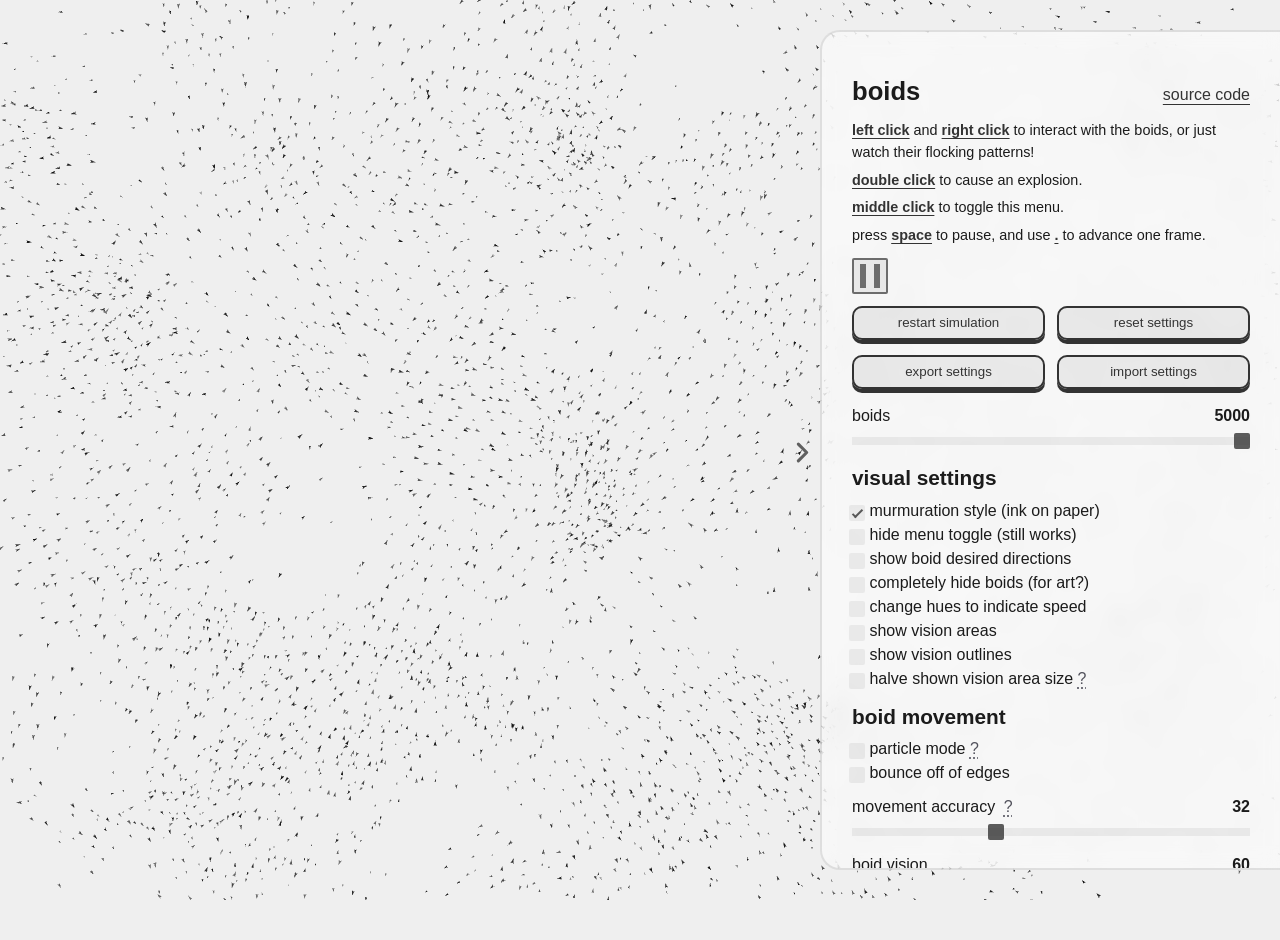
==== index.html @ e718ecca "Add boids murmuration site with 300dpi capture Co-Authored-By: Claude Opus 5.5 <noreply@anthropic.co" ====
<!doctype html>
<html lang="en">
	<head>
		<meta charset="UTF-8" />
		<meta
			name="viewport"
			content="width=device-width, initial-scale=1.0, maximum-scale=1.0, user-scalable=no"
		/>
		<meta http-equiv="X-UA-Compatible" content="ie=edge" />

		<meta name="author" content="cubedhuang" />
		<meta name="description" content="2D flocking simulation!" />
		<meta
			name="keywords"
			content="cubedhuang, boids, flocking, 2d, simulation"
		/>
		<meta name="theme-color" content="#efefef" />

		<meta property="og:title" content="Boids Simulation" />
		<meta property="description" content="2D flocking simulation!" />
		<meta property="og:description" content="2D flocking simulation!" />
		<meta property="og:image" content="https://cubedhuang.com/logo.png" />

		<link rel="shortcut icon" href="https://cubedhuang.com/favicon.ico" />

		<link rel="stylesheet" href="./style.css" />
		<link rel="author" href="https://dan.onl/" />
		<link rel="publisher" href="https://dan.onl/" />

		<title>Boids Simulation</title>
	</head>

	<body>
		<div id="container">
			<header>
				<h1>boids</h1>
				<a
					href="https://github.com/cubeDhuang/boids"
					class="source"
					target="_blank"
				>
					source code
				</a>
			</header>

			<div class="info">
				<p>
					<key>left click</key> and <key>right click</key> to interact
					with the boids, or just watch their flocking patterns!
				</p>
				<p><key>double click</key> to cause an explosion.</p>
				<p><key>middle click</key> to toggle this menu.</p>
				<p>
					press <key>space</key> to pause, and use <key>.</key> to
					advance one frame.
				</p>
			</div>

			<div id="pauser">
				<input type="checkbox" id="pauseButton" data-model="paused" />
				<label for="pauseButton" aria-label="pause"> </label>
				<button class="nexter" data-click="next">next frame</button>
			</div>

			<div class="resetters">
				<button data-click="restart">restart simulation</button>
				<button data-click="reset">reset settings</button>
			</div>

			<div class="resetters">
				<button data-click="exportSave">export settings</button>
				<button data-click="importMenu">import settings</button>
			</div>

			<p>boids <span data-show="boids"></span></p>
			<input
				type="range"
				min="50"
				max="5000"
				step="50"
				data-model="boids"
			/>

			<h4>visual settings</h4>

			<div>
				<input type="checkbox" id="murmur" data-model="murmur" />
				<label for="murmur"> murmuration style (ink on paper)</label>
			</div>
			<div>
				<input type="checkbox" id="toggle" data-model="toggle" />
				<label for="toggle"> hide menu toggle (still works)</label>
			</div>
			<div>
				<input type="checkbox" id="desired" data-model="desired" />
				<label for="desired"> show boid desired directions</label>
			</div>
			<div>
				<input type="checkbox" id="hideBoids" data-model="hideBoids" />
				<label for="hideBoids"> completely hide boids (for art?)</label>
			</div>
			<div>
				<input type="checkbox" id="hues" data-model="hues" />
				<label for="hues"> change hues to indicate speed</label>
			</div>
			<div>
				<input type="checkbox" id="areas" data-model="areas" />
				<label for="areas"> show vision areas</label>
			</div>
			<div>
				<input type="checkbox" id="outlines" data-model="outlines" />
				<label for="outlines"> show vision outlines</label>
			</div>
			<div>
				<input type="checkbox" id="halfAreas" data-model="halfAreas" />
				<label for="halfAreas">
					halve shown vision area size
					<span class="tooltip">
						?
						<span class="tip">
							boids interact when their circles "collide" rather
							than when their circles intersect each other's
							centers.
						</span>
					</span>
				</label>
			</div>

			<h4>boid movement</h4>

			<div>
				<input type="checkbox" id="particle" data-model="particle" />
				<label for="particle"> particle mode</label>
				<span class="tooltip">
					?
					<span class="tip">
						turn off all flocking forces, making boids move like
						particles affected only by noise, drag, and human input.
					</span>
				</span>
			</div>

			<div>
				<input type="checkbox" id="bounce" data-model="bounce" />
				<label for="bounce"> bounce off of edges</label>
			</div>

			<p>
				movement accuracy
				<span class="tooltip">
					?
					<span class="tip">
						the maximum number of boids in vision that each boid
						interacts with; higher values can cause lag with more
						boids.
					</span>
				</span>
				<span data-show="accuracy"></span>
			</p>
			<input
				type="range"
				min="2.25"
				max="10"
				step="0.25"
				data-model="accuracyPower"
				data-digits="2"
			/>

			<p>boid vision <span data-show="vision"></span></p>
			<input
				type="range"
				min="0"
				max="150"
				step="5"
				data-model="vision"
			/>

			<p>alignment force <span data-show="alignment"></span></p>
			<input
				type="range"
				min="0"
				max="4"
				step="0.1"
				data-model="alignment"
				data-digits="1"
			/>

			<p>
				alignment bias
				<span class="tooltip">
					?
					<span class="tip">
						values greater than 1 cause boids to align more with
						those facing the same direction, while values lower than
						1 cause boids to align more with those facing different
						directions.
					</span>
				</span>
				<span data-show="bias"></span>
			</p>
			<input
				type="range"
				min="0.25"
				max="4"
				step="0.05"
				data-model="bias"
				data-digits="2"
			/>

			<p>cohesion force <span data-show="cohesion"></span></p>
			<input
				type="range"
				min="0"
				max="4"
				step="0.1"
				data-model="cohesion"
				data-digits="1"
			/>

			<p>separation force <span data-show="separation"></span></p>
			<input
				type="range"
				min="0"
				max="4"
				step="0.1"
				data-model="separation"
				data-digits="1"
			/>

			<p>steering force <span data-show="maxForce"></span></p>
			<input
				type="range"
				min="0"
				max="1"
				step="0.05"
				data-model="maxForce"
				data-digits="2"
			/>

			<p>min speed <span data-show="minSpeed"></span></p>
			<input
				type="range"
				min="0"
				max="4"
				step="0.05"
				data-model="minSpeed"
				data-digits="2"
			/>

			<p>max speed <span data-show="maxSpeed"></span></p>
			<input
				type="range"
				min="0"
				max="12"
				step="0.25"
				data-model="maxSpeed"
				data-digits="2"
			/>

			<p>drag <span data-show="drag"></span></p>
			<input
				type="range"
				min="0"
				max="0.05"
				step="0.001"
				data-model="drag"
				data-digits="3"
			/>

			<p>movement randomness <span data-show="noise"></span></p>
			<input
				type="range"
				min="0"
				max="10"
				step="0.5"
				data-model="noise"
				data-digits="1"
			/>

			<h4>capture</h4>

			<p class="capture-row">
				print size
				<select id="paperSize">
					<option value="screen">screen (300 dpi)</option>
					<option value="a4">A4 · 297×210 mm</option>
					<option value="a3" selected>A3 · 420×297 mm</option>
					<option value="a2">A2 · 594×420 mm</option>
				</select>
			</p>
			<p class="capture-info" id="captureInfo"></p>
			<button id="captureBtn" class="capture-btn">save 300 dpi PNG</button>
			<p class="capture-info">press <key>p</key> to capture anytime</p>

			<h4>debug info</h4>

			<input type="checkbox" id="debug" data-model="debug" />
			<label for="debug">show debug info</label>

			<div id="debug-opts">
				<p>fps <span id="fps"></span></p>
				<div>
					<input type="checkbox" id="buckets" data-model="buckets" />
					<label for="buckets"> show spatial subdivision</label>
				</div>
			</div>
		</div>

		<div id="toggler" data-click="toggleMenu">
			<div class="img">
				<img src="./right-arrow.svg" alt="arrow" />
			</div>
		</div>

		<div class="popupwindow" id="popupwindow">
			<div class="popup" id="export-popup">
				<h2>export settings</h2>
				<textarea id="exporter" cols="30" rows="10" readonly></textarea>
				<button data-click="copy">copy</button>
				<button data-click="leaveMenu" class="close">close</button>
			</div>

			<div class="popup" id="import-popup">
				<h2>import settings</h2>
				<textarea
					placeholder="paste your exported settings here..."
					id="importer"
					cols="30"
					rows="10"
				></textarea>
				<button data-click="importSave">import</button>
				<button data-click="leaveMenu" class="close">close</button>
			</div>
		</div>

		<script src="./lib/pixi.min.js"></script>

		<script src="./js/v2d.js"></script>
		<script src="./js/util.js"></script>
		<script src="./js/opt.js"></script>
		<script src="./js/boid.js"></script>
		<script src="./js/flock.js"></script>
		<script src="./js/main.js"></script>
		<script src="./js/events.js"></script>
		<script src="./js/capture.js"></script>
	</body>
</html>
---- style.css ----
@import url("https://iosevka-webfonts.github.io/iosevka/Iosevka.css");

:root {
	--color-red-50: oklch(0.971 0.013 17.38);
	--color-red-100: oklch(0.936 0.032 17.717);
	--color-red-200: oklch(0.885 0.062 18.334);
	--color-red-300: oklch(0.808 0.114 19.571);
	--color-red-400: oklch(0.704 0.191 22.216);
	--color-red-500: oklch(0.637 0.237 25.331);
	--color-red-600: oklch(0.577 0.245 27.325);
	--color-red-700: oklch(0.505 0.213 27.518);
	--color-red-800: oklch(0.444 0.177 26.899);
	--color-red-900: oklch(0.396 0.141 25.723);
	--color-red-950: oklch(0.258 0.092 26.042);
	--color-green-50: oklch(0.982 0.018 155.826);
	--color-green-100: oklch(0.962 0.044 156.743);
	--color-green-200: oklch(0.925 0.084 155.995);
	--color-green-300: oklch(0.871 0.15 154.449);
	--color-green-400: oklch(0.792 0.209 151.711);
	--color-green-500: oklch(0.723 0.219 149.579);
	--color-green-600: oklch(0.627 0.194 149.214);
	--color-green-700: oklch(0.527 0.154 150.069);
	--color-green-800: oklch(0.448 0.119 151.328);
	--color-green-900: oklch(0.393 0.095 152.535);
	--color-green-950: oklch(0.266 0.065 152.934);
	--color-blue-50: oklch(0.97 0.014 254.604);
	--color-blue-100: oklch(0.932 0.032 255.585);
	--color-blue-200: oklch(0.882 0.059 254.128);
	--color-blue-300: oklch(0.809 0.105 251.813);
	--color-blue-400: oklch(0.707 0.165 254.624);
	--color-blue-500: oklch(0.623 0.214 259.815);
	--color-blue-600: oklch(0.546 0.245 262.881);
	--color-blue-700: oklch(0.488 0.243 264.376);
	--color-blue-800: oklch(0.424 0.199 265.638);
	--color-blue-900: oklch(0.379 0.146 265.522);
	--color-blue-950: oklch(0.282 0.091 267.935);
	--color-zinc-50: oklch(0.985 0 0);
	--color-zinc-100: oklch(0.967 0.001 286.375);
	--color-zinc-200: oklch(0.92 0.004 286.32);
	--color-zinc-300: oklch(0.871 0.006 286.286);
	--color-zinc-400: oklch(0.705 0.015 286.067);
	--color-zinc-500: oklch(0.552 0.016 285.938);
	--color-zinc-600: oklch(0.442 0.017 285.786);
	--color-zinc-700: oklch(0.37 0.013 285.805);
	--color-zinc-800: oklch(0.274 0.006 286.033);
	--color-zinc-900: oklch(0.21 0.006 285.885);
	--color-zinc-950: oklch(0.141 0.005 285.823);
}

:root {
	--base: var(--color-blue-400);
	--fg: #eee;
	--panel-bg: #0004;
	--ctl-bg: #0008;
	--ctl-hover: #fff2;
	--glow: #fff6;
	--panel-border: var(--color-zinc-700);
	--title-font: "Iosevka Web", Helvetica, sans-serif;
	--text-font: "Iosevka Web", "Open Sans", Helvetica, sans-serif;
}

* {
	margin: 0;
	padding: 0;
	user-select: none;
	box-sizing: border-box;
	line-height: 1.5;
}

*::before,
*::after {
	box-sizing: border-box;
}

html {
	width: 100%;

	font-size: 16px;
	font-family: var(--text-font);
	color: var(--fg);

	margin-bottom: 40px;

	overflow: hidden;
}

body {
	width: 100%;
	height: 100vh;
	overflow: hidden;
	background: #161616;
	color: var(--fg);
}

#container {
	background-color: var(--panel-bg);
	backdrop-filter: blur(10px);
	width: calc(min(100%, 500px) - 40px);
	height: calc(100vh - 60px);
	padding: 20px 30px 50px 30px;
	overflow: auto;
	position: absolute;
	top: 30px;
	right: 0;
	border-radius: 20px 0 0 20px;
	border: 2px solid var(--panel-border);
	border-right: none;

	/* firefox/experimental scrollbar */
	scrollbar-color: #fff4 #0004;
	scrollbar-width: thin;
	transition: transform 0.5s;
}

#container.hidden {
	transform: translateX(100%);
}

#toggler {
	position: absolute;
	top: calc(50vh - 10px);
	right: calc(min(100%, 500px) - 35px);
	height: 25px;
	width: auto;
	transform: rotate(0);
	transition:
		transform 0.5s,
		right 0.5s;
	cursor: pointer;
}

#toggler.hidden {
	transform: rotate(180deg);
	right: 5px;
}

#toggler .img {
	filter: invert();
	opacity: 0.8;
	transition:
		filter 0.2s,
		opacity 0.2s;
}
#toggler:hover .img {
	filter: invert() drop-shadow(-10px 0 0 var(--base))
		drop-shadow(0 0 5px #fff8);
	opacity: 1;
}

#toggler img {
	height: 25px;
	width: auto;
	transition:
		transform 0.2s,
		opacity 0.2s;
}
#toggler:hover img {
	transform: translateX(5px);
}
#toggler img.gone {
	opacity: 0;
}
#toggler:hover img.gone {
	opacity: 1;
}

/* webkit scrollbar */
::-webkit-scrollbar {
	width: 10px;
}
::-webkit-scrollbar-track {
	background: #0004;
}
::-webkit-scrollbar-thumb {
	background: #fff4;
}
::-webkit-scrollbar-thumb:hover {
	background: #fff3;
}

h1,
h2,
h3,
h4,
h5 {
	font-family: var(--title-font);
	filter: drop-shadow(0 0 5px var(--glow));
}

h1 {
	font-size: 1.6em;
	margin-top: 20px;
}
h2 {
	font-size: 1.6em;
	margin-bottom: 8px;
	margin-top: 20px;
}
h3 {
	font-size: 1.6em;
	margin-bottom: 8px;
	margin-top: 20px;
}
h4 {
	font-size: 1.3em;
	margin-bottom: 5px;
	margin-top: 10px;
}
h5 {
	font-size: 1.1em;
	margin-bottom: 5px;
	margin-top: 10px;
}

canvas {
	display: block;
	margin: 0 auto;
	position: absolute;
	top: 0px;
	left: 0px;
	background: #161616;
}

p {
	margin-top: 10px;
}

.info {
	margin-top: 10px;
	font-size: 0.9em;
}

.info p {
	margin-top: 6px;
}

.info key {
	font-weight: 600;
	color: var(--color-green-400);
}

/* header */

header {
	display: flex;
	justify-content: space-between;
	align-items: baseline;
}

.source {
	color: var(--base);
	text-decoration: underline;
	text-decoration-color: currentColor;
	text-underline-offset: 4px;
	transition:
		0.2s text-decoration-color,
		0.2s color;
	margin-left: 4px;
}

.source:hover {
	color: #eeef;
	text-decoration-color: transparent;
	filter: drop-shadow(0 0 5px #fff8);
}

/* slider css */

input[type="range"] {
	-webkit-appearance: none;
	appearance: none;
	width: 100%;
	height: 8px;
	background: var(--ctl-bg);
	outline: none;
	transition: background 0.2s;
}

input[type="range"]:hover {
	background: var(--ctl-hover);
}

input[type="range"]::-webkit-slider-thumb {
	appearance: none;
	width: 16px;
	height: 16px;
	background: var(--base);
	opacity: 0.8;
	transition:
		opacity 0.2s,
		filter 0.2s;
	border: 0;
	border-radius: 2px;
	cursor: pointer;
}
input[type="range"]::-webkit-slider-thumb:hover {
	opacity: 1;
	filter: drop-shadow(0 0 5px #fff8);
}

input[type="range"]::-moz-range-thumb {
	width: 16px;
	height: 16px;
	background: var(--base);
	opacity: 0.8;
	transition:
		opacity 0.2s,
		filter 0.2s;
	border: 0;
	border-radius: 2px;
	cursor: pointer;
}
input[type="range"]::-moz-range-thumb:hover {
	opacity: 1;
	filter: drop-shadow(0 0 5px #fff8);
}

/* checkbox css */

input[type="checkbox"] {
	opacity: 0;
}

label::before {
	content: "";
	display: inline-block;

	height: 16px;
	width: 16px;

	background: var(--ctl-bg);
	transition:
		background 0.2s,
		filter 0.2s;

	position: absolute;
	top: 3px;
	left: -20px;
	border-radius: 2px;
	cursor: pointer;
}
input[type="checkbox"]:hover + label::before {
	background: var(--ctl-hover);
	filter: drop-shadow(0 0 5px #fff8);
}

label::after {
	content: "";
	display: inline-block;
	height: 5px;
	width: 11px;
	border-left: 2px solid;
	border-bottom: 2px solid;
	border-color: var(--base);

	transform: rotate(-45deg);
	transition:
		opacity 0.1s,
		border-color 0.2s;
	opacity: 0;

	position: absolute;
	left: -17px;
	top: 8px;
	cursor: pointer;
}
input[type="checkbox"]:checked + label::after {
	opacity: 0.8;
}
input[type="checkbox"]:checked:hover + label::after {
	opacity: 1;
}

label {
	position: relative;
}

/* pause button */

#pauser {
	display: flex;
	justify-content: space-between;
	width: 100%;
	height: 40px;
	margin-top: 10px;
}

#pauser input[type="checkbox"] {
	height: 36px;
	display: none;
}

#pauser label::before {
	height: 36px;
	width: 36px;

	top: 2px;
	left: 0;
	border: 2px solid #0008;
}

#pauser label::after {
	height: 24px;
	width: 20px;
	border-right: 6px solid;
	border-left: 6px solid;
	border-bottom: none;
	border-top: none;
	border-color: #fff8;
	left: 8px;
	top: 8px;

	transform: rotate(0);

	transition:
		all 0.1s,
		border-color 0.2s;

	opacity: 1;
	box-sizing: border-box;
}
#pauser input[type="checkbox"]:checked + label::after {
	height: 24px;
	width: 8px;
	border-right: 0px solid transparent;
	border-left: 16px solid #fff8;
	border-bottom: 12px solid transparent;
	border-top: 12px solid transparent;
	left: 11px;
}

/* nexter */

.nexter {
	margin-top: 0;
	display: none;
}

input[type="checkbox"]:checked + label + .nexter {
	display: block;
}

/* button css */

button {
	font-family: var(--title-font);
	display: inline-block;
	padding: 5px 10px;
	border-radius: 10px;
	border: 2px solid var(--base);
	text-decoration: none;
	user-select: none;

	background-color: var(--ctl-bg);
	color: var(--base);

	margin-top: 10px;
	margin-bottom: 5px;
	box-shadow: 0 4px 0 var(--base);
	cursor: pointer;
	transition:
		background 0.2s,
		color 0.2s,
		filter 0.2s,
		transform 0.1s,
		box-shadow 0.1s;
}

button:hover {
	background: var(--base);
	color: var(--btn-hover-fg, #eee);
	filter: drop-shadow(0 0 5px #fff4);
}

button:active {
	transform: translateY(3px);
	box-shadow: 0 1px 0 var(--base);
}

.resetters {
	display: flex;
	gap: 12px;
}

.resetters * {
	flex: 1;
}

/* data */

p:has([data-show]) {
	display: flex;
	align-items: baseline;
	gap: 8px;
}

[data-show] {
	font-weight: 600;
	margin-left: auto;
}

/* tooltip */

.tooltip {
	text-decoration-line: underline;
	text-decoration-style: dotted;
	text-underline-offset: 4px;
	color: var(--color-zinc-400);
	position: relative;
	width: 10px;
	text-align: center;
	cursor: help;
}

.tooltip .tip {
	opacity: 0;
	visibility: hidden;
	position: absolute;
	bottom: 100%;
	right: 50%;
	translate: 50% -10px;
	width: 200px;
	font-size: 0.8em;
	color: var(--color-zinc-100);
	background-color: var(--color-zinc-900);
	border: 2px solid var(--color-zinc-700);
	z-index: 1009999;
	padding: 10px;
	border-radius: 8px;
	text-align: left;
	transition:
		opacity 0.2s,
		visibility 0.2s;
	cursor: default;
}

.tooltip:hover .tip {
	opacity: 1;
	visibility: visible;
}

/* debug menu */

#debug ~ #debug-opts {
	opacity: 0;
	display: none;
	transition:
		display 0.2s,
		opacity 0.2s;
}

#debug:checked ~ #debug-opts {
	opacity: 1;
	display: block;
}

/* popups */

.popupwindow {
	position: absolute;
	top: 0;
	left: 0;
	width: 100%;
	height: 100vh;
	background: #0004;
	display: grid;
	place-items: center;
	z-index: 2;
	visibility: hidden;
	opacity: 0;
	transition:
		opacity 0.2s,
		visibility 0.2s;
}

.popup {
	display: none;
	background: var(--ctl-bg);
	backdrop-filter: blur(10px);
	padding: 40px;
	border-radius: 16px;
	border: 2px solid var(--color-zinc-700);
	max-width: calc(100% - 40px);
	width: 400px;
}

.popup textarea {
	font-family: inherit;
	display: block;
	background: var(--ctl-bg);
	color: #eee;
	outline: none;
	border: 1px solid transparent;
	transition: border 0.2s;
	resize: none;
	padding: 10px;
	border-radius: 10px;
	width: 100%;
}

.popup textarea:focus {
	outline: none;
	border: 1px solid var(--base);
}

.visible {
	visibility: visible;
	opacity: 1;
}

.popup.visible {
	display: block;
}

.close {
	float: right;
	--base: var(--color-red-400);
}

/* queries */

@media (prefers-reduced-motion: reduce) {
	*,
	*::before,
	*::after {
		animation-delay: -1ms !important;
		animation-duration: 1ms !important;
		animation-iteration-count: 1 !important;
		background-attachment: initial !important;
		scroll-behavior: auto !important;
		transition-duration: 0s !important;
		transition-delay: 0s !important;
	}
}

/* capture */

.capture-row {
	display: flex;
	align-items: baseline;
	gap: 8px;
}

#paperSize {
	margin-left: auto;
	font-family: inherit;
	font-size: 0.95em;
	color: var(--fg);
	background: var(--ctl-bg);
	border: 1px solid transparent;
	border-radius: 6px;
	padding: 2px 6px;
	outline: none;
	cursor: pointer;
}
#paperSize:focus {
	border-color: var(--base);
}
#paperSize option {
	color: #111;
}

.capture-info {
	font-size: 0.8em;
	opacity: 0.7;
	margin-top: 4px;
}
.capture-info key {
	font-weight: 600;
	color: var(--base);
}

.capture-btn {
	width: 100%;
}

/* murmuration (light) theme */

body.light {
	--base: oklch(0.32 0 0);
	--fg: #1b1b1b;
	--panel-bg: #ffffff8c;
	--ctl-bg: #0000000f;
	--ctl-hover: #0000001f;
	--glow: #0000;
	--panel-border: #0000001a;
	--btn-hover-fg: #f4f4f4;
	background: #efefef;
}
body.light .info key {
	color: oklch(0.32 0 0);
	text-decoration: underline;
	text-underline-offset: 3px;
}
body.light #toggler .img {
	filter: none;
	opacity: 0.6;
}
body.light #toggler:hover .img {
	filter: drop-shadow(0 0 4px #0003);
	opacity: 1;
}
body.light #pauser label::after {
	border-color: #0008;
}
body.light #pauser input[type="checkbox"]:checked + label::after {
	border-left-color: #0008;
	border-right-color: transparent;
	border-top-color: transparent;
	border-bottom-color: transparent;
}
body.light .tooltip {
	color: var(--color-zinc-600);
}
body.light .popup {
	background: #ffffffcc;
}
body.light .popup textarea {
	color: var(--fg);
}
body.light ::-webkit-scrollbar-thumb {
	background: #0003;
}
body.light #container {
	scrollbar-color: #0003 #0000;
}
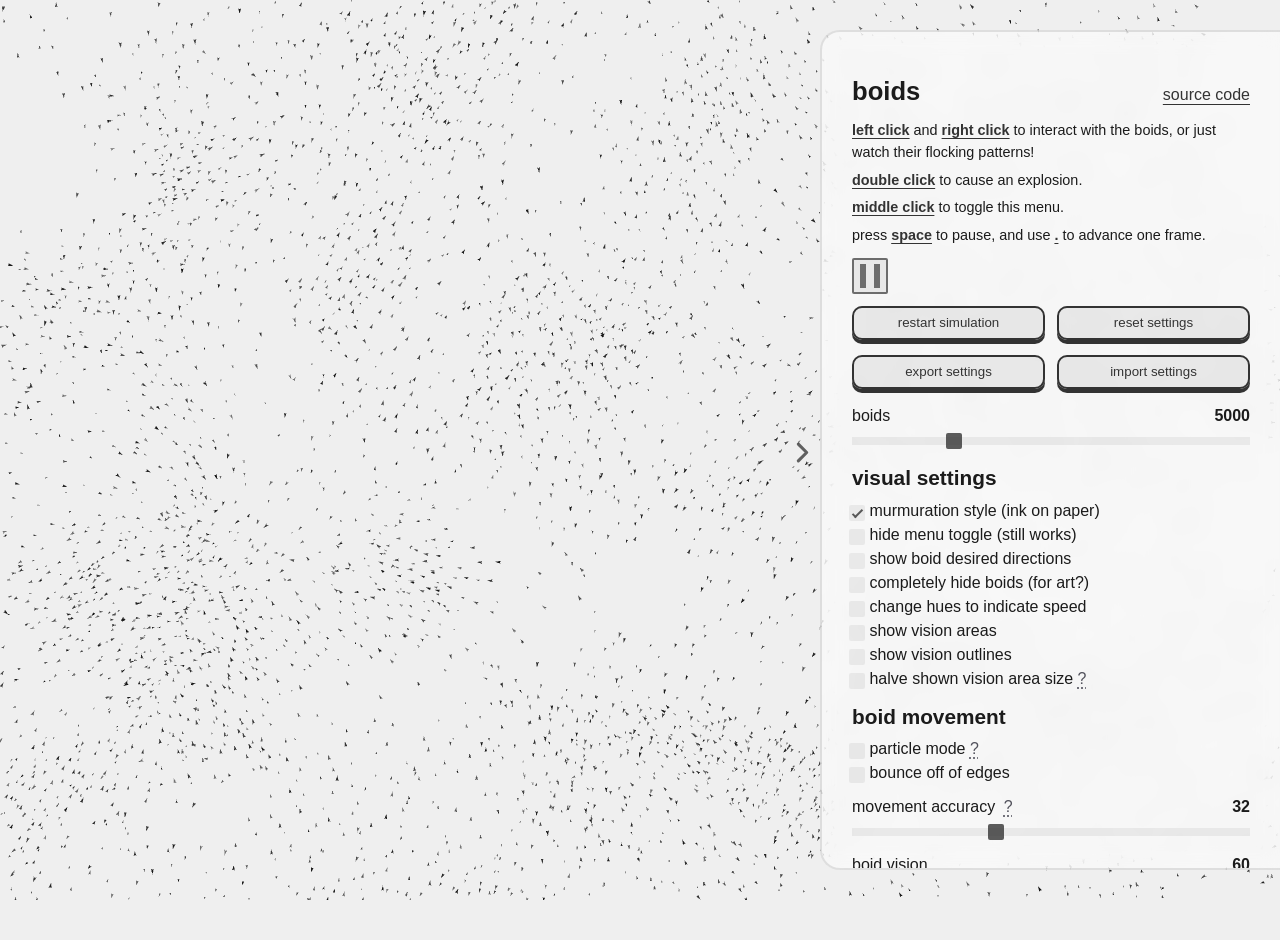
==== commit 456b5128: "Raise max boid count to 20,000 Co-Authored-By: Claude Opus 5.5 <noreply@anthropic.com> Claude-Sessio" ====
--- a/index.html
+++ b/index.html
@@ -75,9 +75,9 @@
 			<p>boids <span data-show="boids"></span></p>
 			<input
 				type="range"
-				min="50"
-				max="5000"
-				step="50"
+				min="100"
+				max="20000"
+				step="100"
 				data-model="boids"
 			/>
 
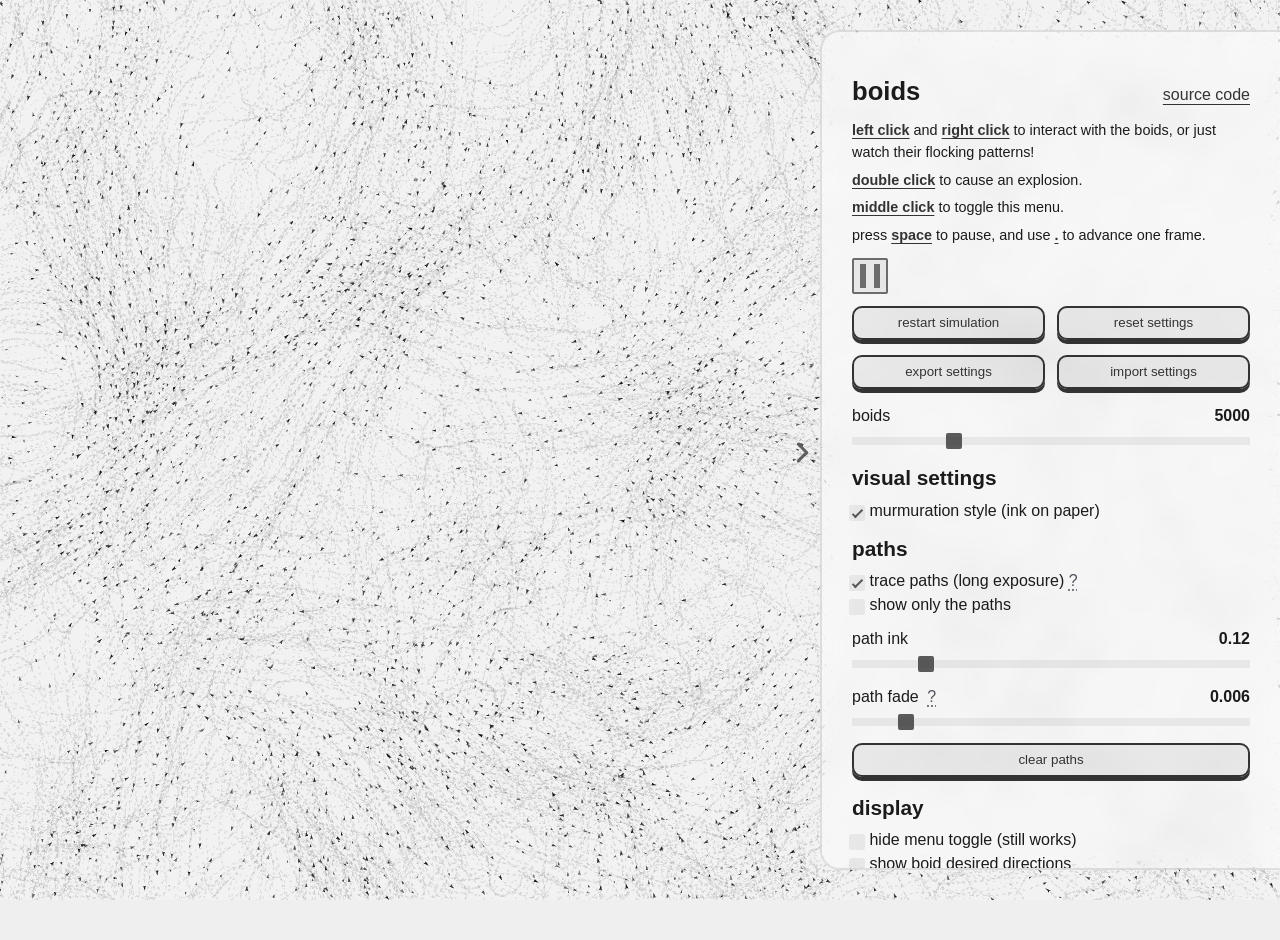
==== commit 61237907: "Add long-exposure path tracing mode Each step stamps the boid layer faintly into a persistent print-" ====
--- a/index.html
+++ b/index.html
@@ -87,6 +87,61 @@
 				<input type="checkbox" id="murmur" data-model="murmur" />
 				<label for="murmur"> murmuration style (ink on paper)</label>
 			</div>
+			<h4>paths</h4>
+
+			<div>
+				<input type="checkbox" id="tracePaths" data-model="trails" />
+				<label for="tracePaths">
+					trace paths (long exposure)
+					<span class="tooltip">
+						?
+						<span class="tip">
+							every frame each boid leaves a faint mark, so the
+							picture builds up the routes the flock has travelled
+							instead of a single instant.
+						</span>
+					</span>
+				</label>
+			</div>
+			<div>
+				<input type="checkbox" id="hideLive" data-model="hideLive" />
+				<label for="hideLive"> show only the paths</label>
+			</div>
+
+			<p>path ink <span data-show="trailInk"></span></p>
+			<input
+				type="range"
+				min="0.02"
+				max="0.6"
+				step="0.01"
+				data-model="trailInk"
+				data-digits="2"
+			/>
+
+			<p>
+				path fade
+				<span class="tooltip">
+					?
+					<span class="tip">
+						0 keeps every path forever; higher values let old paths
+						dissolve so the drawing keeps evolving.
+					</span>
+				</span>
+				<span data-show="trailFade"></span>
+			</p>
+			<input
+				type="range"
+				min="0"
+				max="0.05"
+				step="0.001"
+				data-model="trailFade"
+				data-digits="3"
+			/>
+
+			<button data-click="clearTrails" class="capture-btn">clear paths</button>
+
+			<h4>display</h4>
+
 			<div>
 				<input type="checkbox" id="toggle" data-model="toggle" />
 				<label for="toggle"> hide menu toggle (still works)</label>
@@ -341,6 +396,7 @@
 		<script src="./js/boid.js"></script>
 		<script src="./js/flock.js"></script>
 		<script src="./js/main.js"></script>
+		<script src="./js/trails.js"></script>
 		<script src="./js/events.js"></script>
 		<script src="./js/capture.js"></script>
 	</body>
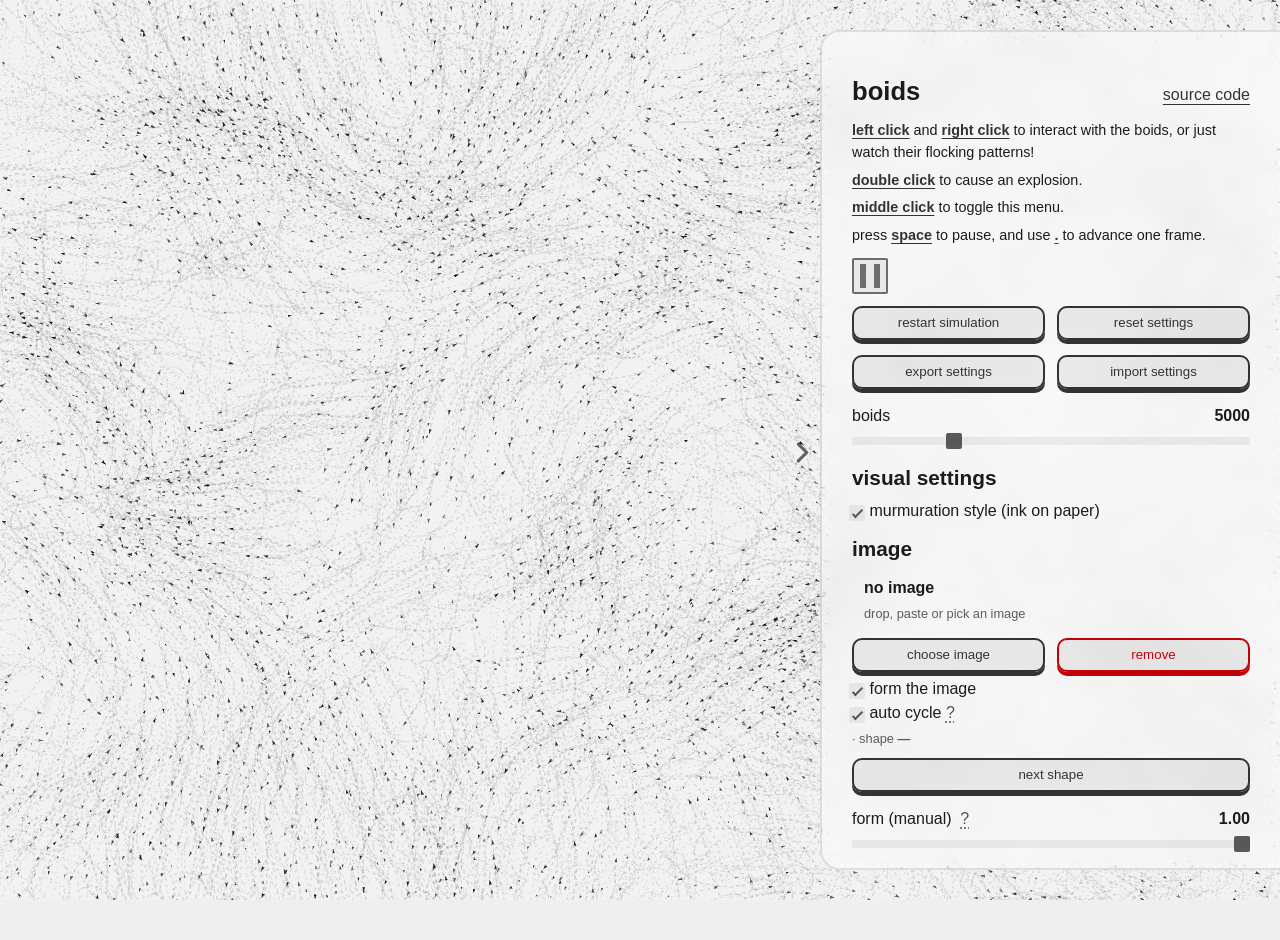
==== commit b920ba55: "Add image forms: boids break an image into points and re-form it Upload, drop or paste an image; it " ====
--- a/index.html
+++ b/index.html
@@ -87,6 +87,89 @@
 				<input type="checkbox" id="murmur" data-model="murmur" />
 				<label for="murmur"> murmuration style (ink on paper)</label>
 			</div>
+			<h4>image</h4>
+
+			<input type="file" id="imgFile" accept="image/*" hidden />
+			<div class="img-row">
+				<img id="imgThumb" alt="" />
+				<div class="img-meta">
+					<span id="imgName">no image</span>
+					<span class="capture-info">drop, paste or pick an image</span>
+				</div>
+			</div>
+			<div class="resetters">
+				<button id="imgPick">choose image</button>
+				<button id="imgClear" class="close-ish">remove</button>
+			</div>
+
+			<div>
+				<input type="checkbox" id="imgOn" data-model="imgOn" />
+				<label for="imgOn"> form the image</label>
+			</div>
+			<div>
+				<input type="checkbox" id="imgCycle" data-model="imgCycle" />
+				<label for="imgCycle">
+					auto cycle
+					<span class="tooltip">
+						?
+						<span class="tip">
+							gather into the image, hold, scatter back into a
+							flock, then re-form as a new variation (turned,
+							waved, swirled, shattered, mirrored…).
+						</span>
+					</span>
+				</label>
+			</div>
+			<p class="capture-info">
+				<span id="imgStatus"></span> · shape <b id="imgVariant">—</b>
+			</p>
+			<button id="imgNext" class="capture-btn">next shape</button>
+
+			<p>
+				form (manual)
+				<span class="tooltip">
+					?
+					<span class="tip">
+						used when auto cycle is off: 0 = free flock, 1 = fully
+						formed image.
+					</span>
+				</span>
+				<span data-show="imgForm"></span>
+			</p>
+			<input type="range" min="0" max="1" step="0.01" data-model="imgForm" data-digits="2" />
+
+			<p>hold seconds <span data-show="imgHold"></span></p>
+			<input type="range" min="0" max="20" step="0.5" data-model="imgHold" data-digits="1" />
+
+			<p>scatter seconds <span data-show="imgFree"></span></p>
+			<input type="range" min="0.5" max="20" step="0.5" data-model="imgFree" data-digits="1" />
+
+			<p>
+				tone contrast
+				<span class="tooltip">
+					?
+					<span class="tip">
+						higher values push more points into the darkest areas,
+						giving a crisper stippled picture.
+					</span>
+				</span>
+				<span data-show="imgContrast"></span>
+			</p>
+			<input type="range" min="0.5" max="4" step="0.1" data-model="imgContrast" data-digits="1" />
+
+			<div>
+				<input type="checkbox" id="imgBurst" data-model="imgBurst" />
+				<label for="imgBurst"> burst when scattering</label>
+			</div>
+			<div>
+				<input type="checkbox" id="imgColor" data-model="imgColor" />
+				<label for="imgColor"> use image colours</label>
+			</div>
+			<div>
+				<input type="checkbox" id="imgInvert" data-model="imgInvert" />
+				<label for="imgInvert"> invert tones</label>
+			</div>
+
 			<h4>paths</h4>
 
 			<div>
@@ -367,6 +450,8 @@
 			</div>
 		</div>
 
+		<div id="dropHint">drop the image to break it into particles</div>
+
 		<div class="popupwindow" id="popupwindow">
 			<div class="popup" id="export-popup">
 				<h2>export settings</h2>
@@ -396,6 +481,7 @@
 		<script src="./js/boid.js"></script>
 		<script src="./js/flock.js"></script>
 		<script src="./js/main.js"></script>
+		<script src="./js/images.js"></script>
 		<script src="./js/trails.js"></script>
 		<script src="./js/events.js"></script>
 		<script src="./js/capture.js"></script>
--- a/style.css
+++ b/style.css
@@ -724,3 +724,61 @@
 body.light #container {
 	scrollbar-color: #0003 #0000;
 }
+
+/* image */
+
+.img-row {
+	display: flex;
+	gap: 12px;
+	align-items: center;
+	margin-top: 8px;
+}
+#imgThumb {
+	width: 56px;
+	height: 56px;
+	object-fit: cover;
+	border-radius: 8px;
+	background: var(--ctl-bg);
+	border: 1px solid var(--panel-border);
+}
+#imgThumb:not([src]) {
+	visibility: hidden;
+	width: 0;
+	border: none;
+}
+.img-meta {
+	display: flex;
+	flex-direction: column;
+	min-width: 0;
+}
+#imgName {
+	font-weight: 600;
+	overflow: hidden;
+	text-overflow: ellipsis;
+	white-space: nowrap;
+}
+.close-ish {
+	--base: var(--color-red-400);
+}
+body.light .close-ish {
+	--base: var(--color-red-700);
+}
+
+#dropHint {
+	position: fixed;
+	inset: 16px;
+	border: 2px dashed currentColor;
+	border-radius: 20px;
+	display: grid;
+	place-items: center;
+	font-size: 1.4em;
+	color: var(--fg);
+	background: #8881;
+	pointer-events: none;
+	opacity: 0;
+	transition: opacity 0.2s;
+	z-index: 5;
+}
+body.dragging #dropHint {
+	opacity: 1;
+}
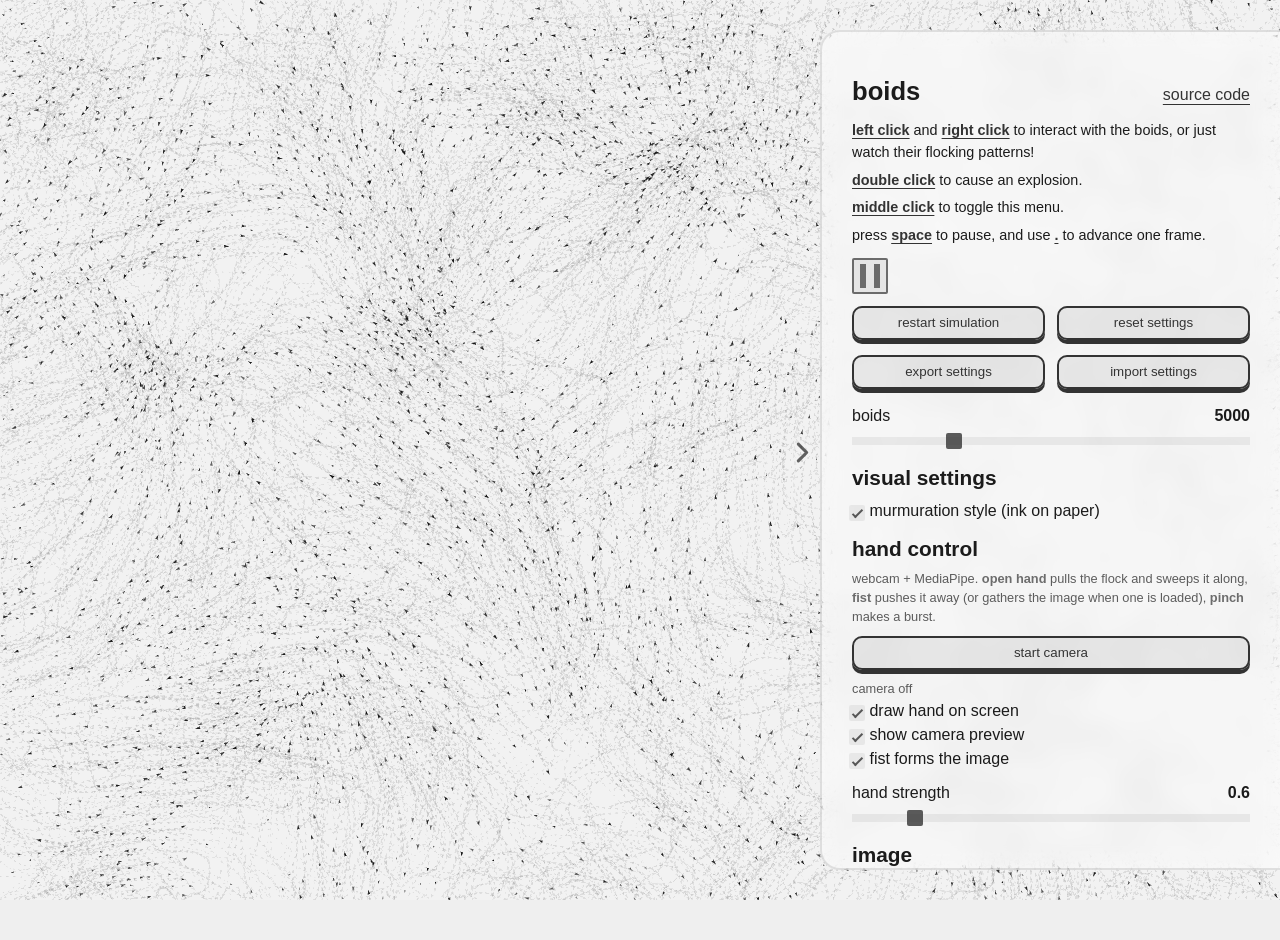
==== commit 926c3dee: "Add MediaPipe hand control Webcam hand tracking (HandLandmarker, up to two hands): open hand pulls t" ====
--- a/index.html
+++ b/index.html
@@ -87,6 +87,32 @@
 				<input type="checkbox" id="murmur" data-model="murmur" />
 				<label for="murmur"> murmuration style (ink on paper)</label>
 			</div>
+			<h4>hand control</h4>
+
+			<p class="capture-info">
+				webcam + MediaPipe. <key>open hand</key> pulls the flock and
+				sweeps it along, <key>fist</key> pushes it away (or gathers the
+				image when one is loaded), <key>pinch</key> makes a burst.
+			</p>
+			<button id="handStart" class="capture-btn">start camera</button>
+			<p class="capture-info" id="handStatus">camera off</p>
+
+			<div>
+				<input type="checkbox" id="handShow" data-model="handShow" />
+				<label for="handShow"> draw hand on screen</label>
+			</div>
+			<div>
+				<input type="checkbox" id="handCam" data-model="handCam" />
+				<label for="handCam"> show camera preview</label>
+			</div>
+			<div>
+				<input type="checkbox" id="handForm" data-model="handForm" />
+				<label for="handForm"> fist forms the image</label>
+			</div>
+
+			<p>hand strength <span data-show="handPower"></span></p>
+			<input type="range" min="0.2" max="3" step="0.1" data-model="handPower" data-digits="1" />
+
 			<h4>image</h4>
 
 			<input type="file" id="imgFile" accept="image/*" hidden />
@@ -450,6 +476,8 @@
 			</div>
 		</div>
 
+		<video id="handVideo" playsinline muted></video>
+
 		<div id="dropHint">drop the image to break it into particles</div>
 
 		<div class="popupwindow" id="popupwindow">
@@ -483,6 +511,7 @@
 		<script src="./js/main.js"></script>
 		<script src="./js/images.js"></script>
 		<script src="./js/trails.js"></script>
+		<script src="./js/hands.js"></script>
 		<script src="./js/events.js"></script>
 		<script src="./js/capture.js"></script>
 	</body>
--- a/style.css
+++ b/style.css
@@ -782,3 +782,29 @@
 body.dragging #dropHint {
 	opacity: 1;
 }
+
+/* hand control */
+
+#handVideo {
+	position: fixed;
+	left: 16px;
+	bottom: 16px;
+	width: 200px;
+	border-radius: 12px;
+	transform: scaleX(-1);
+	opacity: 0;
+	pointer-events: none;
+	border: 2px solid var(--panel-border);
+	transition: opacity 0.3s;
+	z-index: 3;
+}
+body.hand-on #handVideo {
+	opacity: 0.85;
+}
+body.hand-on.hide-cam #handVideo {
+	opacity: 0;
+}
+#handStart:disabled {
+	opacity: 0.5;
+	cursor: wait;
+}
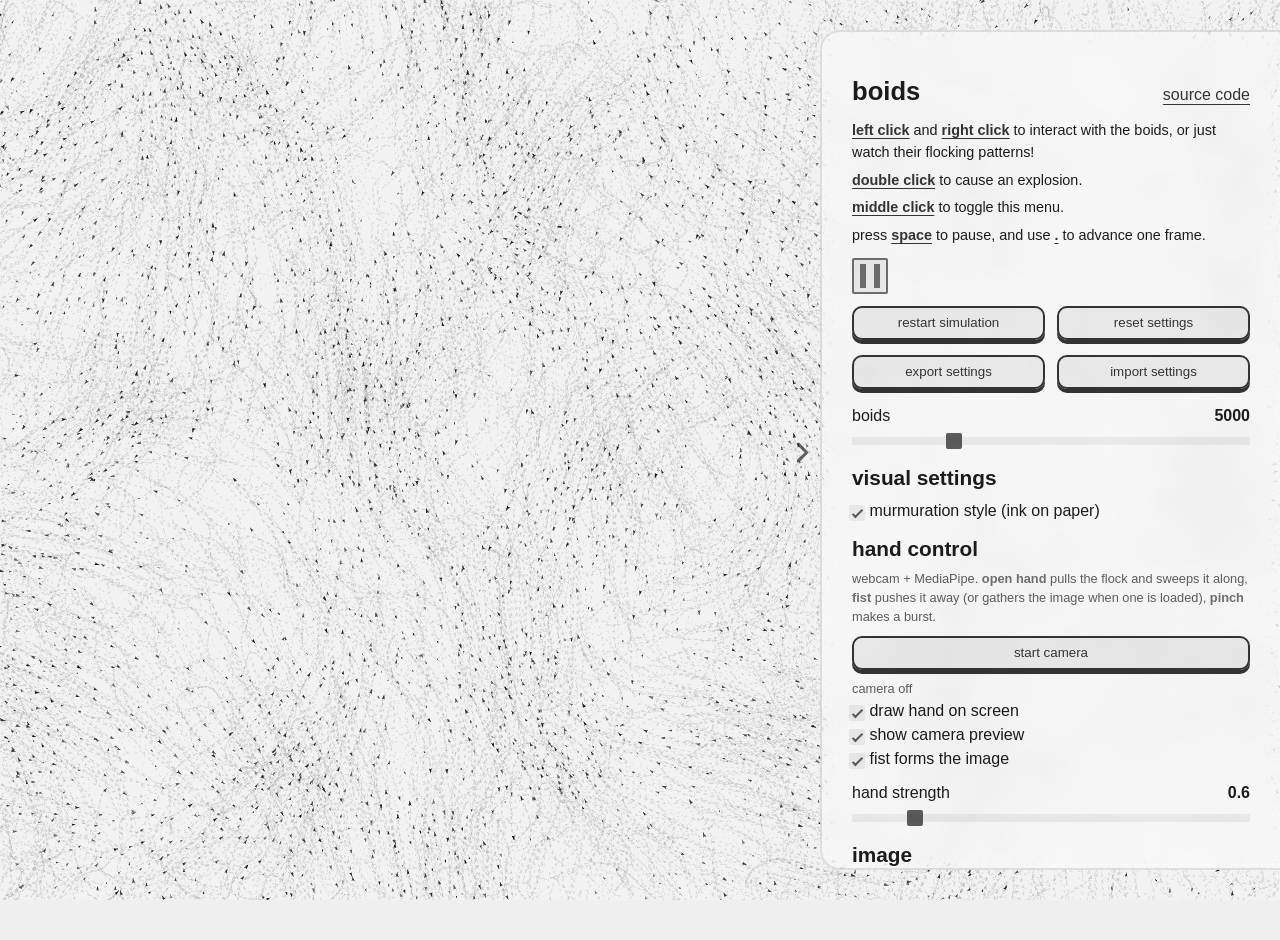
==== commit 212c7a5a: "Cut the image into real pieces, one per boid Instead of placing ink dots by brightness, the uploaded" ====
--- a/index.html
+++ b/index.html
@@ -188,9 +188,28 @@
 				<label for="imgBurst"> burst when scattering</label>
 			</div>
 			<div>
-				<input type="checkbox" id="imgColor" data-model="imgColor" />
-				<label for="imgColor"> use image colours</label>
-			</div>
+				<input type="checkbox" id="imgTiles" data-model="imgTiles" />
+				<label for="imgTiles">
+					cut the image into pieces
+					<span class="tooltip">
+						?
+						<span class="tip">
+							on: the image itself is cut into a grid of pieces,
+							one per boid; gathered, they lock back together into
+							the original picture. off: ink dots that trace the
+							image's shading.
+						</span>
+					</span>
+				</label>
+			</div>
+			<div>
+				<input type="checkbox" id="imgDropBg" data-model="imgDropBg" />
+				<label for="imgDropBg"> leave out a plain background</label>
+			</div>
+
+			<p>piece size in flight <span data-show="imgFly"></span></p>
+			<input type="range" min="0.1" max="1.2" step="0.05" data-model="imgFly" data-digits="2" />
+
 			<div>
 				<input type="checkbox" id="imgInvert" data-model="imgInvert" />
 				<label for="imgInvert"> invert tones</label>
